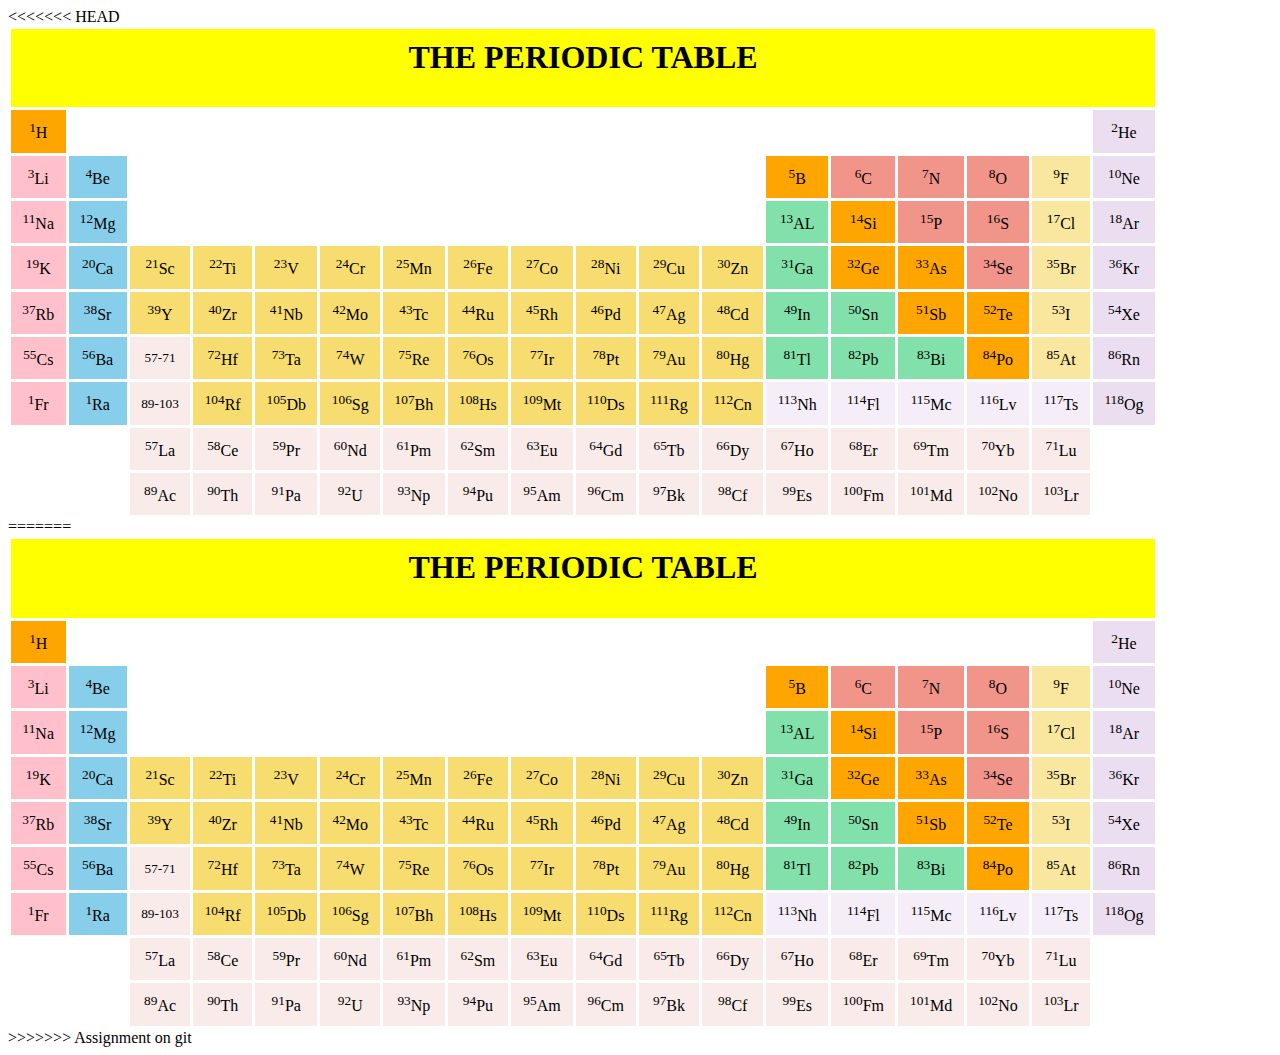
==== assignement1/assignement1.html @ 104ad499 "Assignment on git" ====
<<<<<<< HEAD
<!DOCTYPE html>
<html lang="en">
<head>
    <meta charset="UTF-8">
    <meta name="viewport" content="width=device-width, initial-scale=1.0">
    <title>Periodic Table</title>
</head>
<body>
<table width="1150" cellpadding="10" cellspacing="3">
    <tr>
        <th colspan="18" bgcolor="yellow"><h1> THE PERIODIC TABLE</h1></th>
    </tr>
    <tr>
        <td align="center" bgcolor="orange"><sup>1</sup>H</td>
        <td colspan="16"></td>
        <td align="center" bgcolor=#EBDEF0><sup>2</sup>He</td>       
    </tr>
    <tr>
        <td align="center" bgcolor="pink"><sup>3</sup>Li</td>
        <td align="center" bgcolor="skyblue"><sup>4</sup>Be</td>
        <td colspan="10"></td>
        <td align="center" bgcolor="orange  "><sup>5</sup>B</td>
        <td align="center" bgcolor="#F1948A " ><sup>6</sup>C</td>
        <td align="center" bgcolor="#F1948A "><sup>7</sup>N</td>
        <td align="center" bgcolor="#F1948A "><sup>8</sup>O</td>
        <td align="center" bgcolor="#F9E79F " ><sup>9</sup>F</td>
        <td align="center" bgcolor=#EBDEF0><sup>10</sup>Ne</td>       
    </tr>
    <tr>
        <td align="center" bgcolor="pink"><sup>11</sup>Na</td>
        <td align="center" bgcolor="skyblue"><sup>12</sup>Mg</td>
        <td colspan="10"></td>
        <td align="center" bgcolor="#82E0AA "><sup>13</sup>AL</td>
        <td align="center" bgcolor="orange  "><sup>14</sup>Si</td>
        <td align="center" bgcolor="#F1948A "><sup>15</sup>P</td>
        <td align="center" bgcolor="#F1948A "><sup>16</sup>S</td>
        <td align="center"bgcolor="#F9E79F "><sup>17</sup>Cl</td>
        <td align="center" bgcolor=#EBDEF0><sup>18</sup>Ar</td>                
    </tr>
    <tr>
        <td align="center" bgcolor="pink"><sup>19</sup>K</td>
        <td align="center" bgcolor="skyblue"><sup>20</sup>Ca</td>
        <td align="center" bgcolor="#F7DC6F "><sup>21</sup>Sc</td>
        <td align="center" bgcolor="#F7DC6F "><sup>22</sup>Ti</td>
        <td align="center" bgcolor="#F7DC6F "><sup>23</sup>V</td>
        <td align="center" bgcolor="#F7DC6F "><sup>24</sup>Cr</td>
        <td align="center" bgcolor="#F7DC6F "><sup>25</sup>Mn</td>
        <td align="center" bgcolor="#F7DC6F "><sup>26</sup>Fe</td>
        <td align="center" bgcolor="#F7DC6F "><sup>27</sup>Co</td>
        <td align="center" bgcolor="#F7DC6F "><sup>28</sup>Ni</td>
        <td align="center" bgcolor="#F7DC6F "><sup>29</sup>Cu</td>
        <td align="center" bgcolor="#F7DC6F "><sup>30</sup>Zn</td>
        <td align="center"  bgcolor="#82E0AA "><sup>31</sup>Ga</td>
        <td align="center"bgcolor="orange  " ><sup>32</sup>Ge</td>
        <td align="center" bgcolor="orange  "><sup>33</sup>As</td>
        <td align="center" bgcolor="#F1948A "><sup>34</sup>Se</td>
        <td align="center" bgcolor="#F9E79F "><sup>35</sup>Br</td>
        <td align="center" bgcolor=#EBDEF0><sup>36</sup>Kr</td>
    </tr>
    <tr>
        <td align="center" bgcolor="pink"><sup>37</sup>Rb</td>
        <td align="center" bgcolor="skyblue"><sup>38</sup>Sr</td>
        <td align="center" bgcolor="#F7DC6F "><sup>39</sup>Y</td>
        <td align="center" bgcolor="#F7DC6F "><sup>40</sup>Zr</td>
        <td align="center" bgcolor="#F7DC6F "><sup>41</sup>Nb</td>
        <td align="center" bgcolor="#F7DC6F "><sup>42</sup>Mo</td>
        <td align="center" bgcolor="#F7DC6F "><sup>43</sup>Tc</td>
        <td align="center" bgcolor="#F7DC6F "><sup>44</sup>Ru</td>
        <td align="center" bgcolor="#F7DC6F "><sup>45</sup>Rh</td>
        <td align="center" bgcolor="#F7DC6F "><sup>46</sup>Pd</td>
        <td align="center" bgcolor="#F7DC6F "><sup>47</sup>Ag</td>
        <td align="center" bgcolor="#F7DC6F "><sup>48</sup>Cd</td>
        <td align="center"  bgcolor="#82E0AA "><sup>49</sup>In</td>
        <td align="center"  bgcolor="#82E0AA "><sup>50</sup>Sn</td>
        <td align="center"bgcolor="orange  "><sup>51</sup>Sb</td>
        <td align="center" bgcolor="orange  "><sup>52</sup>Te</td>
        <td align="center" bgcolor="#F9E79F "><sup>53</sup>I</td>
        <td align="center" bgcolor=#EBDEF0><sup>54</sup>Xe</td>
    </tr>
    <tr>
        <td align="center" bgcolor="pink"><sup>55</sup>Cs</td>
        <td align="center" bgcolor="skyblue"><sup>56</sup>Ba</td>
        <td align="center" bgcolor="#F9EBEA  "><sup>57-71</sup></td>
        <td align="center" bgcolor="#F7DC6F "><sup>72</sup>Hf</td>
        <td align="center" bgcolor="#F7DC6F "><sup>73</sup>Ta</td>
        <td align="center" bgcolor="#F7DC6F "><sup>74</sup>W</td>
        <td align="center" bgcolor="#F7DC6F "><sup>75</sup>Re</td>
        <td align="center" bgcolor="#F7DC6F "><sup>76</sup>Os</td>
        <td align="center" bgcolor="#F7DC6F "><sup>77</sup>Ir</td>
        <td align="center" bgcolor="#F7DC6F "><sup>78</sup>Pt</td>
        <td align="center" bgcolor="#F7DC6F "><sup>79</sup>Au</td>
        <td align="center" bgcolor="#F7DC6F "><sup>80</sup>Hg</td>
        <td align="center"  bgcolor="#82E0AA "><sup>81</sup>Tl</td>
        <td align="center"  bgcolor="#82E0AA "><sup>82</sup>Pb</td>
        <td align="center"  bgcolor="#82E0AA "><sup>83</sup>Bi</td>
        <td align="center" bgcolor="orange  "><sup>84</sup>Po</td>
        <td align="center" bgcolor="#F9E79F "><sup>85</sup>At</td>
        <td align="center" bgcolor=#EBDEF0><sup>86</sup>Rn</td>
    </tr>
    <tr>
        <td align="center" bgcolor="pink"><sup>1</sup>Fr</td>
        <td align="center" bgcolor="skyblue"><sup>1</sup>Ra</td>
        <td align="center" bgcolor="#F9EBEA  "><sup>89-103</sup></td>
        <td align="center" bgcolor="#F7DC6F "><sup>104</sup>Rf</td>
        <td align="center" bgcolor="#F7DC6F "><sup>105</sup>Db</td>
        <td align="center" bgcolor="#F7DC6F "><sup>106</sup>Sg</td>
        <td align="center" bgcolor="#F7DC6F "><sup>107</sup>Bh</td>
        <td align="center" bgcolor="#F7DC6F "><sup>108</sup>Hs</td>
        <td align="center" bgcolor="#F7DC6F "><sup>109</sup>Mt</td>
        <td align="center" bgcolor="#F7DC6F "><sup>110</sup>Ds</td>
        <td align="center" bgcolor="#F7DC6F "><sup>111</sup>Rg</td>
        <td align="center" bgcolor="#F7DC6F "><sup>112</sup>Cn</td>
        <td align="center" bgcolor="#F5EEF8 "><sup>113</sup>Nh</td>
        <td align="center"  bgcolor="#F5EEF8 "><sup>114</sup>Fl</td>
        <td align="center"  bgcolor="#F5EEF8 "><sup>115</sup>Mc</td>
        <td align="center"  bgcolor="#F5EEF8 "><sup>116</sup>Lv</td>
        <td align="center"  bgcolor="#F5EEF8 "><sup>117</sup>Ts</td>
        <td align="center" bgcolor=#EBDEF0><sup>118</sup>Og</td>
    </tr>
    <tr>
        <td rowspan="2"></td>
        <td rowspan="2"></td>
        <td align="center" bgcolor="#F9EBEA  "  ><sup>57</sup>La</td>
        <td align="center" bgcolor="#F9EBEA  "><sup>58</sup>Ce</td>
        <td align="center" bgcolor="#F9EBEA  "><sup>59</sup>Pr</td>
        <td align="center" bgcolor="#F9EBEA  "><sup>60</sup>Nd</td>
        <td align="center" bgcolor="#F9EBEA  "><sup>61</sup>Pm</td>
        <td align="center" bgcolor="#F9EBEA  "><sup>62</sup>Sm</td>
        <td align="center" bgcolor="#F9EBEA  "><sup>63</sup>Eu</td>
        <td align="center" bgcolor="#F9EBEA  "><sup>64</sup>Gd</td>
        <td align="center" bgcolor="#F9EBEA  "><sup>65</sup>Tb</td>
        <td align="center"bgcolor="#F9EBEA  "><sup>66</sup>Dy</td>
        <td align="center" bgcolor="#F9EBEA  "><sup>67</sup>Ho</td>
        <td align="center" bgcolor="#F9EBEA  "><sup>68</sup>Er</td>
        <td align="center" bgcolor="#F9EBEA  "><sup>69</sup>Tm</td>
        <td align="center" bgcolor="#F9EBEA  "><sup>70</sup>Yb</td>
        <td align="center" bgcolor="#F9EBEA  "><sup>71</sup>Lu</td>
        <td rowspan="2"></td>
      
    </tr>
    <tr>
        <td align="center" bgcolor="#F9EBEA  "><sup>89</sup>Ac</td>
        <td align="center" bgcolor="#F9EBEA  "><sup>90</sup>Th</td>
        <td align="center" bgcolor="#F9EBEA  "><sup>91</sup>Pa</td>
        <td align="center" bgcolor="#F9EBEA  "><sup>92</sup>U</td>
        <td align="center" bgcolor="#F9EBEA  "><sup>93</sup>Np</td>
        <td align="center" bgcolor="#F9EBEA  "><sup>94</sup>Pu</td>
        <td align="center" bgcolor="#F9EBEA  "><sup>95</sup>Am</td>
        <td align="center" bgcolor="#F9EBEA  "><sup>96</sup>Cm</td>
        <td align="center" bgcolor="#F9EBEA  "><sup>97</sup>Bk</td>
        <td align="center" bgcolor="#F9EBEA  "><sup>98</sup>Cf</td>
        <td align="center" bgcolor="#F9EBEA  "><sup>99</sup>Es</td>
        <td align="center" bgcolor="#F9EBEA  "><sup>100</sup>Fm</td>
        <td align="center" bgcolor="#F9EBEA  "><sup>101</sup>Md</td>
        <td align="center" bgcolor="#F9EBEA  "><sup>102</sup>No</td>
        <td align="center" bgcolor="#F9EBEA  "><sup>103</sup>Lr</td>
        
        
        
    </tr>
</table>
</body>
=======
<!DOCTYPE html>
<html lang="en">
<head>
    <meta charset="UTF-8">
    <meta name="viewport" content="width=device-width, initial-scale=1.0">
    <title>Periodic Table</title>
</head>
<body>
<table width="1150" cellpadding="10" cellspacing="3">
    <tr>
        <th colspan="18" bgcolor="yellow"><h1> THE PERIODIC TABLE</h1></th>
    </tr>
    <tr>
        <td align="center" bgcolor="orange"><sup>1</sup>H</td>
        <td colspan="16"></td>
        <td align="center" bgcolor=#EBDEF0><sup>2</sup>He</td>       
    </tr>
    <tr>
        <td align="center" bgcolor="pink"><sup>3</sup>Li</td>
        <td align="center" bgcolor="skyblue"><sup>4</sup>Be</td>
        <td colspan="10"></td>
        <td align="center" bgcolor="orange  "><sup>5</sup>B</td>
        <td align="center" bgcolor="#F1948A " ><sup>6</sup>C</td>
        <td align="center" bgcolor="#F1948A "><sup>7</sup>N</td>
        <td align="center" bgcolor="#F1948A "><sup>8</sup>O</td>
        <td align="center" bgcolor="#F9E79F " ><sup>9</sup>F</td>
        <td align="center" bgcolor=#EBDEF0><sup>10</sup>Ne</td>       
    </tr>
    <tr>
        <td align="center" bgcolor="pink"><sup>11</sup>Na</td>
        <td align="center" bgcolor="skyblue"><sup>12</sup>Mg</td>
        <td colspan="10"></td>
        <td align="center" bgcolor="#82E0AA "><sup>13</sup>AL</td>
        <td align="center" bgcolor="orange  "><sup>14</sup>Si</td>
        <td align="center" bgcolor="#F1948A "><sup>15</sup>P</td>
        <td align="center" bgcolor="#F1948A "><sup>16</sup>S</td>
        <td align="center"bgcolor="#F9E79F "><sup>17</sup>Cl</td>
        <td align="center" bgcolor=#EBDEF0><sup>18</sup>Ar</td>                
    </tr>
    <tr>
        <td align="center" bgcolor="pink"><sup>19</sup>K</td>
        <td align="center" bgcolor="skyblue"><sup>20</sup>Ca</td>
        <td align="center" bgcolor="#F7DC6F "><sup>21</sup>Sc</td>
        <td align="center" bgcolor="#F7DC6F "><sup>22</sup>Ti</td>
        <td align="center" bgcolor="#F7DC6F "><sup>23</sup>V</td>
        <td align="center" bgcolor="#F7DC6F "><sup>24</sup>Cr</td>
        <td align="center" bgcolor="#F7DC6F "><sup>25</sup>Mn</td>
        <td align="center" bgcolor="#F7DC6F "><sup>26</sup>Fe</td>
        <td align="center" bgcolor="#F7DC6F "><sup>27</sup>Co</td>
        <td align="center" bgcolor="#F7DC6F "><sup>28</sup>Ni</td>
        <td align="center" bgcolor="#F7DC6F "><sup>29</sup>Cu</td>
        <td align="center" bgcolor="#F7DC6F "><sup>30</sup>Zn</td>
        <td align="center"  bgcolor="#82E0AA "><sup>31</sup>Ga</td>
        <td align="center"bgcolor="orange  " ><sup>32</sup>Ge</td>
        <td align="center" bgcolor="orange  "><sup>33</sup>As</td>
        <td align="center" bgcolor="#F1948A "><sup>34</sup>Se</td>
        <td align="center" bgcolor="#F9E79F "><sup>35</sup>Br</td>
        <td align="center" bgcolor=#EBDEF0><sup>36</sup>Kr</td>
    </tr>
    <tr>
        <td align="center" bgcolor="pink"><sup>37</sup>Rb</td>
        <td align="center" bgcolor="skyblue"><sup>38</sup>Sr</td>
        <td align="center" bgcolor="#F7DC6F "><sup>39</sup>Y</td>
        <td align="center" bgcolor="#F7DC6F "><sup>40</sup>Zr</td>
        <td align="center" bgcolor="#F7DC6F "><sup>41</sup>Nb</td>
        <td align="center" bgcolor="#F7DC6F "><sup>42</sup>Mo</td>
        <td align="center" bgcolor="#F7DC6F "><sup>43</sup>Tc</td>
        <td align="center" bgcolor="#F7DC6F "><sup>44</sup>Ru</td>
        <td align="center" bgcolor="#F7DC6F "><sup>45</sup>Rh</td>
        <td align="center" bgcolor="#F7DC6F "><sup>46</sup>Pd</td>
        <td align="center" bgcolor="#F7DC6F "><sup>47</sup>Ag</td>
        <td align="center" bgcolor="#F7DC6F "><sup>48</sup>Cd</td>
        <td align="center"  bgcolor="#82E0AA "><sup>49</sup>In</td>
        <td align="center"  bgcolor="#82E0AA "><sup>50</sup>Sn</td>
        <td align="center"bgcolor="orange  "><sup>51</sup>Sb</td>
        <td align="center" bgcolor="orange  "><sup>52</sup>Te</td>
        <td align="center" bgcolor="#F9E79F "><sup>53</sup>I</td>
        <td align="center" bgcolor=#EBDEF0><sup>54</sup>Xe</td>
    </tr>
    <tr>
        <td align="center" bgcolor="pink"><sup>55</sup>Cs</td>
        <td align="center" bgcolor="skyblue"><sup>56</sup>Ba</td>
        <td align="center" bgcolor="#F9EBEA  "><sup>57-71</sup></td>
        <td align="center" bgcolor="#F7DC6F "><sup>72</sup>Hf</td>
        <td align="center" bgcolor="#F7DC6F "><sup>73</sup>Ta</td>
        <td align="center" bgcolor="#F7DC6F "><sup>74</sup>W</td>
        <td align="center" bgcolor="#F7DC6F "><sup>75</sup>Re</td>
        <td align="center" bgcolor="#F7DC6F "><sup>76</sup>Os</td>
        <td align="center" bgcolor="#F7DC6F "><sup>77</sup>Ir</td>
        <td align="center" bgcolor="#F7DC6F "><sup>78</sup>Pt</td>
        <td align="center" bgcolor="#F7DC6F "><sup>79</sup>Au</td>
        <td align="center" bgcolor="#F7DC6F "><sup>80</sup>Hg</td>
        <td align="center"  bgcolor="#82E0AA "><sup>81</sup>Tl</td>
        <td align="center"  bgcolor="#82E0AA "><sup>82</sup>Pb</td>
        <td align="center"  bgcolor="#82E0AA "><sup>83</sup>Bi</td>
        <td align="center" bgcolor="orange  "><sup>84</sup>Po</td>
        <td align="center" bgcolor="#F9E79F "><sup>85</sup>At</td>
        <td align="center" bgcolor=#EBDEF0><sup>86</sup>Rn</td>
    </tr>
    <tr>
        <td align="center" bgcolor="pink"><sup>1</sup>Fr</td>
        <td align="center" bgcolor="skyblue"><sup>1</sup>Ra</td>
        <td align="center" bgcolor="#F9EBEA  "><sup>89-103</sup></td>
        <td align="center" bgcolor="#F7DC6F "><sup>104</sup>Rf</td>
        <td align="center" bgcolor="#F7DC6F "><sup>105</sup>Db</td>
        <td align="center" bgcolor="#F7DC6F "><sup>106</sup>Sg</td>
        <td align="center" bgcolor="#F7DC6F "><sup>107</sup>Bh</td>
        <td align="center" bgcolor="#F7DC6F "><sup>108</sup>Hs</td>
        <td align="center" bgcolor="#F7DC6F "><sup>109</sup>Mt</td>
        <td align="center" bgcolor="#F7DC6F "><sup>110</sup>Ds</td>
        <td align="center" bgcolor="#F7DC6F "><sup>111</sup>Rg</td>
        <td align="center" bgcolor="#F7DC6F "><sup>112</sup>Cn</td>
        <td align="center" bgcolor="#F5EEF8 "><sup>113</sup>Nh</td>
        <td align="center"  bgcolor="#F5EEF8 "><sup>114</sup>Fl</td>
        <td align="center"  bgcolor="#F5EEF8 "><sup>115</sup>Mc</td>
        <td align="center"  bgcolor="#F5EEF8 "><sup>116</sup>Lv</td>
        <td align="center"  bgcolor="#F5EEF8 "><sup>117</sup>Ts</td>
        <td align="center" bgcolor=#EBDEF0><sup>118</sup>Og</td>
    </tr>
    <tr>
        <td rowspan="2"></td>
        <td rowspan="2"></td>
        <td align="center" bgcolor="#F9EBEA  "  ><sup>57</sup>La</td>
        <td align="center" bgcolor="#F9EBEA  "><sup>58</sup>Ce</td>
        <td align="center" bgcolor="#F9EBEA  "><sup>59</sup>Pr</td>
        <td align="center" bgcolor="#F9EBEA  "><sup>60</sup>Nd</td>
        <td align="center" bgcolor="#F9EBEA  "><sup>61</sup>Pm</td>
        <td align="center" bgcolor="#F9EBEA  "><sup>62</sup>Sm</td>
        <td align="center" bgcolor="#F9EBEA  "><sup>63</sup>Eu</td>
        <td align="center" bgcolor="#F9EBEA  "><sup>64</sup>Gd</td>
        <td align="center" bgcolor="#F9EBEA  "><sup>65</sup>Tb</td>
        <td align="center"bgcolor="#F9EBEA  "><sup>66</sup>Dy</td>
        <td align="center" bgcolor="#F9EBEA  "><sup>67</sup>Ho</td>
        <td align="center" bgcolor="#F9EBEA  "><sup>68</sup>Er</td>
        <td align="center" bgcolor="#F9EBEA  "><sup>69</sup>Tm</td>
        <td align="center" bgcolor="#F9EBEA  "><sup>70</sup>Yb</td>
        <td align="center" bgcolor="#F9EBEA  "><sup>71</sup>Lu</td>
        <td rowspan="2"></td>
      
    </tr>
    <tr>
        <td align="center" bgcolor="#F9EBEA  "><sup>89</sup>Ac</td>
        <td align="center" bgcolor="#F9EBEA  "><sup>90</sup>Th</td>
        <td align="center" bgcolor="#F9EBEA  "><sup>91</sup>Pa</td>
        <td align="center" bgcolor="#F9EBEA  "><sup>92</sup>U</td>
        <td align="center" bgcolor="#F9EBEA  "><sup>93</sup>Np</td>
        <td align="center" bgcolor="#F9EBEA  "><sup>94</sup>Pu</td>
        <td align="center" bgcolor="#F9EBEA  "><sup>95</sup>Am</td>
        <td align="center" bgcolor="#F9EBEA  "><sup>96</sup>Cm</td>
        <td align="center" bgcolor="#F9EBEA  "><sup>97</sup>Bk</td>
        <td align="center" bgcolor="#F9EBEA  "><sup>98</sup>Cf</td>
        <td align="center" bgcolor="#F9EBEA  "><sup>99</sup>Es</td>
        <td align="center" bgcolor="#F9EBEA  "><sup>100</sup>Fm</td>
        <td align="center" bgcolor="#F9EBEA  "><sup>101</sup>Md</td>
        <td align="center" bgcolor="#F9EBEA  "><sup>102</sup>No</td>
        <td align="center" bgcolor="#F9EBEA  "><sup>103</sup>Lr</td>
        
        
        
    </tr>
</table>
</body>
>>>>>>> Assignment on git
</html>
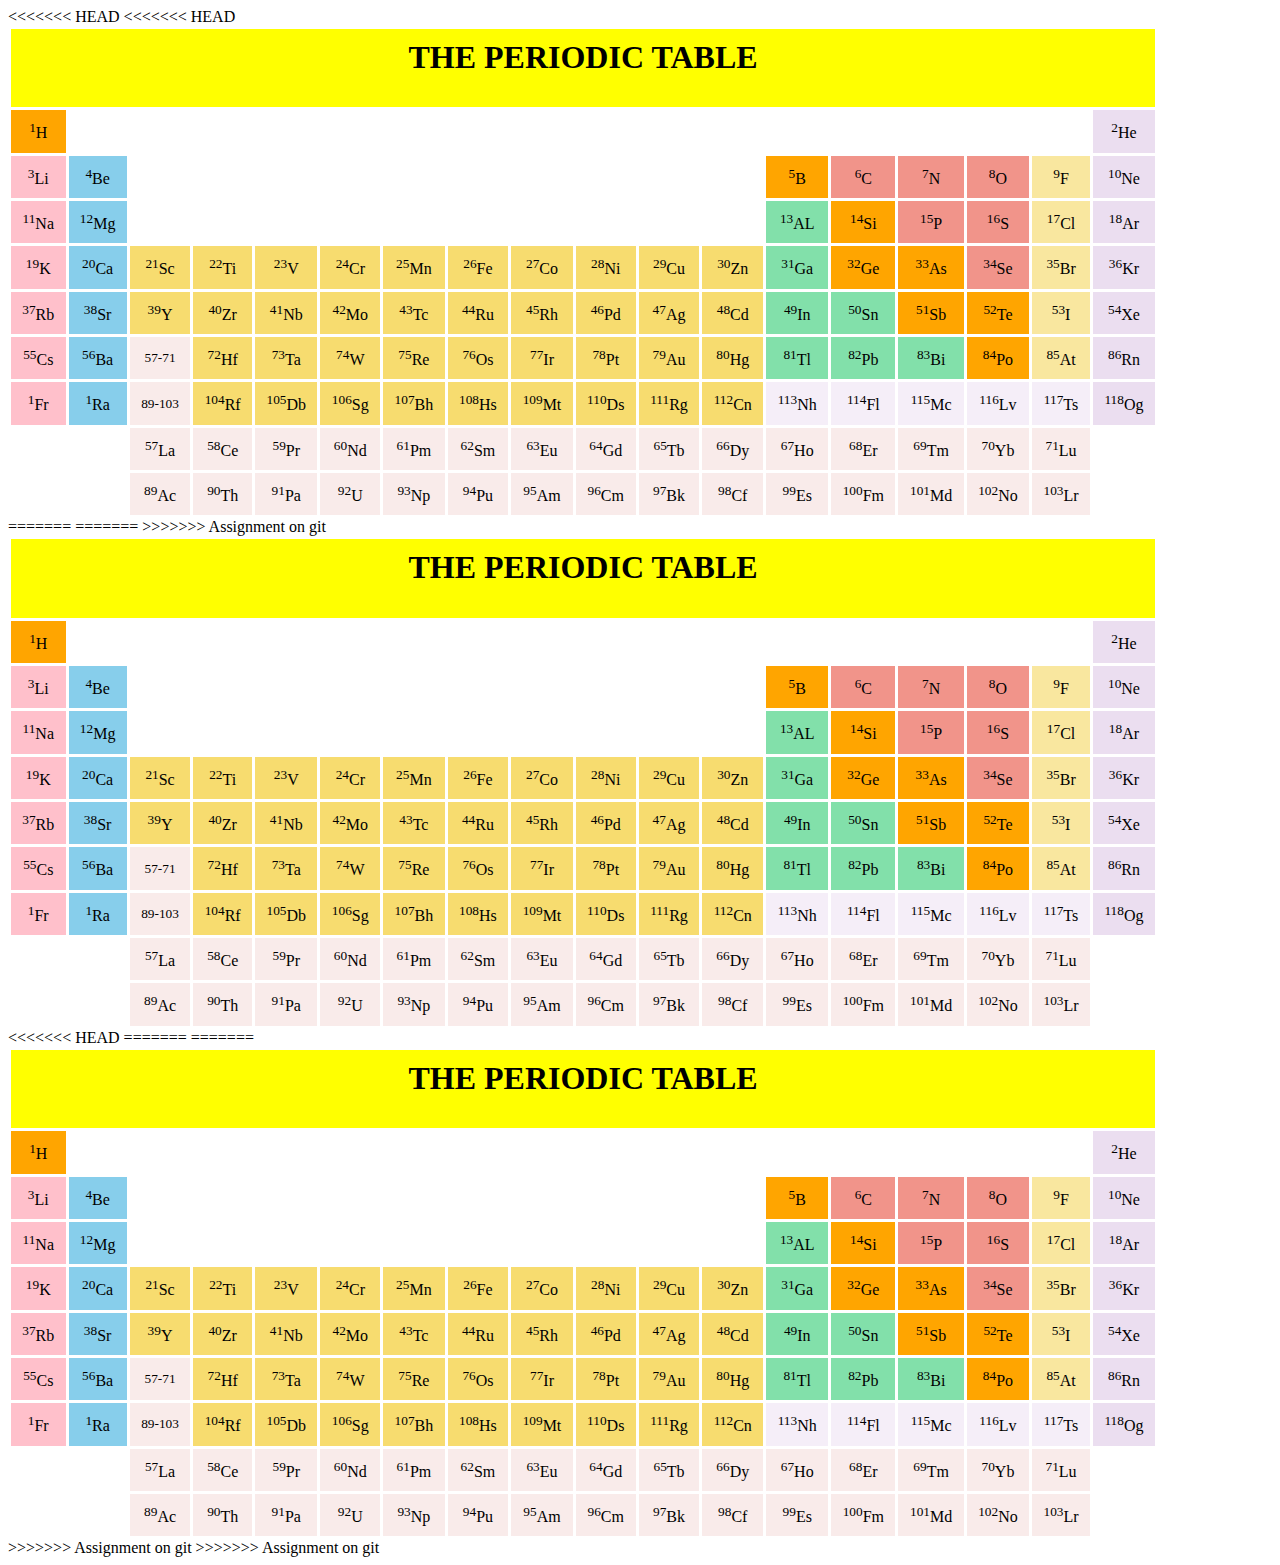
==== commit 97f6bd82: "Assignment on git" ====
--- a/assignement1/assignement1.html
+++ b/assignement1/assignement1.html
@@ -1,3 +1,4 @@
+<<<<<<< HEAD
 <<<<<<< HEAD
 <!DOCTYPE html>
 <html lang="en">
@@ -162,6 +163,8 @@
 </table>
 </body>
 =======
+=======
+>>>>>>> Assignment on git
 <!DOCTYPE html>
 <html lang="en">
 <head>
@@ -324,5 +327,171 @@
     </tr>
 </table>
 </body>
+<<<<<<< HEAD
+=======
+=======
+<!DOCTYPE html>
+<html lang="en">
+<head>
+    <meta charset="UTF-8">
+    <meta name="viewport" content="width=device-width, initial-scale=1.0">
+    <title>Periodic Table</title>
+</head>
+<body>
+<table width="1150" cellpadding="10" cellspacing="3">
+    <tr>
+        <th colspan="18" bgcolor="yellow"><h1> THE PERIODIC TABLE</h1></th>
+    </tr>
+    <tr>
+        <td align="center" bgcolor="orange"><sup>1</sup>H</td>
+        <td colspan="16"></td>
+        <td align="center" bgcolor=#EBDEF0><sup>2</sup>He</td>       
+    </tr>
+    <tr>
+        <td align="center" bgcolor="pink"><sup>3</sup>Li</td>
+        <td align="center" bgcolor="skyblue"><sup>4</sup>Be</td>
+        <td colspan="10"></td>
+        <td align="center" bgcolor="orange  "><sup>5</sup>B</td>
+        <td align="center" bgcolor="#F1948A " ><sup>6</sup>C</td>
+        <td align="center" bgcolor="#F1948A "><sup>7</sup>N</td>
+        <td align="center" bgcolor="#F1948A "><sup>8</sup>O</td>
+        <td align="center" bgcolor="#F9E79F " ><sup>9</sup>F</td>
+        <td align="center" bgcolor=#EBDEF0><sup>10</sup>Ne</td>       
+    </tr>
+    <tr>
+        <td align="center" bgcolor="pink"><sup>11</sup>Na</td>
+        <td align="center" bgcolor="skyblue"><sup>12</sup>Mg</td>
+        <td colspan="10"></td>
+        <td align="center" bgcolor="#82E0AA "><sup>13</sup>AL</td>
+        <td align="center" bgcolor="orange  "><sup>14</sup>Si</td>
+        <td align="center" bgcolor="#F1948A "><sup>15</sup>P</td>
+        <td align="center" bgcolor="#F1948A "><sup>16</sup>S</td>
+        <td align="center"bgcolor="#F9E79F "><sup>17</sup>Cl</td>
+        <td align="center" bgcolor=#EBDEF0><sup>18</sup>Ar</td>                
+    </tr>
+    <tr>
+        <td align="center" bgcolor="pink"><sup>19</sup>K</td>
+        <td align="center" bgcolor="skyblue"><sup>20</sup>Ca</td>
+        <td align="center" bgcolor="#F7DC6F "><sup>21</sup>Sc</td>
+        <td align="center" bgcolor="#F7DC6F "><sup>22</sup>Ti</td>
+        <td align="center" bgcolor="#F7DC6F "><sup>23</sup>V</td>
+        <td align="center" bgcolor="#F7DC6F "><sup>24</sup>Cr</td>
+        <td align="center" bgcolor="#F7DC6F "><sup>25</sup>Mn</td>
+        <td align="center" bgcolor="#F7DC6F "><sup>26</sup>Fe</td>
+        <td align="center" bgcolor="#F7DC6F "><sup>27</sup>Co</td>
+        <td align="center" bgcolor="#F7DC6F "><sup>28</sup>Ni</td>
+        <td align="center" bgcolor="#F7DC6F "><sup>29</sup>Cu</td>
+        <td align="center" bgcolor="#F7DC6F "><sup>30</sup>Zn</td>
+        <td align="center"  bgcolor="#82E0AA "><sup>31</sup>Ga</td>
+        <td align="center"bgcolor="orange  " ><sup>32</sup>Ge</td>
+        <td align="center" bgcolor="orange  "><sup>33</sup>As</td>
+        <td align="center" bgcolor="#F1948A "><sup>34</sup>Se</td>
+        <td align="center" bgcolor="#F9E79F "><sup>35</sup>Br</td>
+        <td align="center" bgcolor=#EBDEF0><sup>36</sup>Kr</td>
+    </tr>
+    <tr>
+        <td align="center" bgcolor="pink"><sup>37</sup>Rb</td>
+        <td align="center" bgcolor="skyblue"><sup>38</sup>Sr</td>
+        <td align="center" bgcolor="#F7DC6F "><sup>39</sup>Y</td>
+        <td align="center" bgcolor="#F7DC6F "><sup>40</sup>Zr</td>
+        <td align="center" bgcolor="#F7DC6F "><sup>41</sup>Nb</td>
+        <td align="center" bgcolor="#F7DC6F "><sup>42</sup>Mo</td>
+        <td align="center" bgcolor="#F7DC6F "><sup>43</sup>Tc</td>
+        <td align="center" bgcolor="#F7DC6F "><sup>44</sup>Ru</td>
+        <td align="center" bgcolor="#F7DC6F "><sup>45</sup>Rh</td>
+        <td align="center" bgcolor="#F7DC6F "><sup>46</sup>Pd</td>
+        <td align="center" bgcolor="#F7DC6F "><sup>47</sup>Ag</td>
+        <td align="center" bgcolor="#F7DC6F "><sup>48</sup>Cd</td>
+        <td align="center"  bgcolor="#82E0AA "><sup>49</sup>In</td>
+        <td align="center"  bgcolor="#82E0AA "><sup>50</sup>Sn</td>
+        <td align="center"bgcolor="orange  "><sup>51</sup>Sb</td>
+        <td align="center" bgcolor="orange  "><sup>52</sup>Te</td>
+        <td align="center" bgcolor="#F9E79F "><sup>53</sup>I</td>
+        <td align="center" bgcolor=#EBDEF0><sup>54</sup>Xe</td>
+    </tr>
+    <tr>
+        <td align="center" bgcolor="pink"><sup>55</sup>Cs</td>
+        <td align="center" bgcolor="skyblue"><sup>56</sup>Ba</td>
+        <td align="center" bgcolor="#F9EBEA  "><sup>57-71</sup></td>
+        <td align="center" bgcolor="#F7DC6F "><sup>72</sup>Hf</td>
+        <td align="center" bgcolor="#F7DC6F "><sup>73</sup>Ta</td>
+        <td align="center" bgcolor="#F7DC6F "><sup>74</sup>W</td>
+        <td align="center" bgcolor="#F7DC6F "><sup>75</sup>Re</td>
+        <td align="center" bgcolor="#F7DC6F "><sup>76</sup>Os</td>
+        <td align="center" bgcolor="#F7DC6F "><sup>77</sup>Ir</td>
+        <td align="center" bgcolor="#F7DC6F "><sup>78</sup>Pt</td>
+        <td align="center" bgcolor="#F7DC6F "><sup>79</sup>Au</td>
+        <td align="center" bgcolor="#F7DC6F "><sup>80</sup>Hg</td>
+        <td align="center"  bgcolor="#82E0AA "><sup>81</sup>Tl</td>
+        <td align="center"  bgcolor="#82E0AA "><sup>82</sup>Pb</td>
+        <td align="center"  bgcolor="#82E0AA "><sup>83</sup>Bi</td>
+        <td align="center" bgcolor="orange  "><sup>84</sup>Po</td>
+        <td align="center" bgcolor="#F9E79F "><sup>85</sup>At</td>
+        <td align="center" bgcolor=#EBDEF0><sup>86</sup>Rn</td>
+    </tr>
+    <tr>
+        <td align="center" bgcolor="pink"><sup>1</sup>Fr</td>
+        <td align="center" bgcolor="skyblue"><sup>1</sup>Ra</td>
+        <td align="center" bgcolor="#F9EBEA  "><sup>89-103</sup></td>
+        <td align="center" bgcolor="#F7DC6F "><sup>104</sup>Rf</td>
+        <td align="center" bgcolor="#F7DC6F "><sup>105</sup>Db</td>
+        <td align="center" bgcolor="#F7DC6F "><sup>106</sup>Sg</td>
+        <td align="center" bgcolor="#F7DC6F "><sup>107</sup>Bh</td>
+        <td align="center" bgcolor="#F7DC6F "><sup>108</sup>Hs</td>
+        <td align="center" bgcolor="#F7DC6F "><sup>109</sup>Mt</td>
+        <td align="center" bgcolor="#F7DC6F "><sup>110</sup>Ds</td>
+        <td align="center" bgcolor="#F7DC6F "><sup>111</sup>Rg</td>
+        <td align="center" bgcolor="#F7DC6F "><sup>112</sup>Cn</td>
+        <td align="center" bgcolor="#F5EEF8 "><sup>113</sup>Nh</td>
+        <td align="center"  bgcolor="#F5EEF8 "><sup>114</sup>Fl</td>
+        <td align="center"  bgcolor="#F5EEF8 "><sup>115</sup>Mc</td>
+        <td align="center"  bgcolor="#F5EEF8 "><sup>116</sup>Lv</td>
+        <td align="center"  bgcolor="#F5EEF8 "><sup>117</sup>Ts</td>
+        <td align="center" bgcolor=#EBDEF0><sup>118</sup>Og</td>
+    </tr>
+    <tr>
+        <td rowspan="2"></td>
+        <td rowspan="2"></td>
+        <td align="center" bgcolor="#F9EBEA  "  ><sup>57</sup>La</td>
+        <td align="center" bgcolor="#F9EBEA  "><sup>58</sup>Ce</td>
+        <td align="center" bgcolor="#F9EBEA  "><sup>59</sup>Pr</td>
+        <td align="center" bgcolor="#F9EBEA  "><sup>60</sup>Nd</td>
+        <td align="center" bgcolor="#F9EBEA  "><sup>61</sup>Pm</td>
+        <td align="center" bgcolor="#F9EBEA  "><sup>62</sup>Sm</td>
+        <td align="center" bgcolor="#F9EBEA  "><sup>63</sup>Eu</td>
+        <td align="center" bgcolor="#F9EBEA  "><sup>64</sup>Gd</td>
+        <td align="center" bgcolor="#F9EBEA  "><sup>65</sup>Tb</td>
+        <td align="center"bgcolor="#F9EBEA  "><sup>66</sup>Dy</td>
+        <td align="center" bgcolor="#F9EBEA  "><sup>67</sup>Ho</td>
+        <td align="center" bgcolor="#F9EBEA  "><sup>68</sup>Er</td>
+        <td align="center" bgcolor="#F9EBEA  "><sup>69</sup>Tm</td>
+        <td align="center" bgcolor="#F9EBEA  "><sup>70</sup>Yb</td>
+        <td align="center" bgcolor="#F9EBEA  "><sup>71</sup>Lu</td>
+        <td rowspan="2"></td>
+      
+    </tr>
+    <tr>
+        <td align="center" bgcolor="#F9EBEA  "><sup>89</sup>Ac</td>
+        <td align="center" bgcolor="#F9EBEA  "><sup>90</sup>Th</td>
+        <td align="center" bgcolor="#F9EBEA  "><sup>91</sup>Pa</td>
+        <td align="center" bgcolor="#F9EBEA  "><sup>92</sup>U</td>
+        <td align="center" bgcolor="#F9EBEA  "><sup>93</sup>Np</td>
+        <td align="center" bgcolor="#F9EBEA  "><sup>94</sup>Pu</td>
+        <td align="center" bgcolor="#F9EBEA  "><sup>95</sup>Am</td>
+        <td align="center" bgcolor="#F9EBEA  "><sup>96</sup>Cm</td>
+        <td align="center" bgcolor="#F9EBEA  "><sup>97</sup>Bk</td>
+        <td align="center" bgcolor="#F9EBEA  "><sup>98</sup>Cf</td>
+        <td align="center" bgcolor="#F9EBEA  "><sup>99</sup>Es</td>
+        <td align="center" bgcolor="#F9EBEA  "><sup>100</sup>Fm</td>
+        <td align="center" bgcolor="#F9EBEA  "><sup>101</sup>Md</td>
+        <td align="center" bgcolor="#F9EBEA  "><sup>102</sup>No</td>
+        <td align="center" bgcolor="#F9EBEA  "><sup>103</sup>Lr</td>
+        
+        
+        
+    </tr>
+</table>
+</body>
+>>>>>>> Assignment on git
 >>>>>>> Assignment on git
 </html>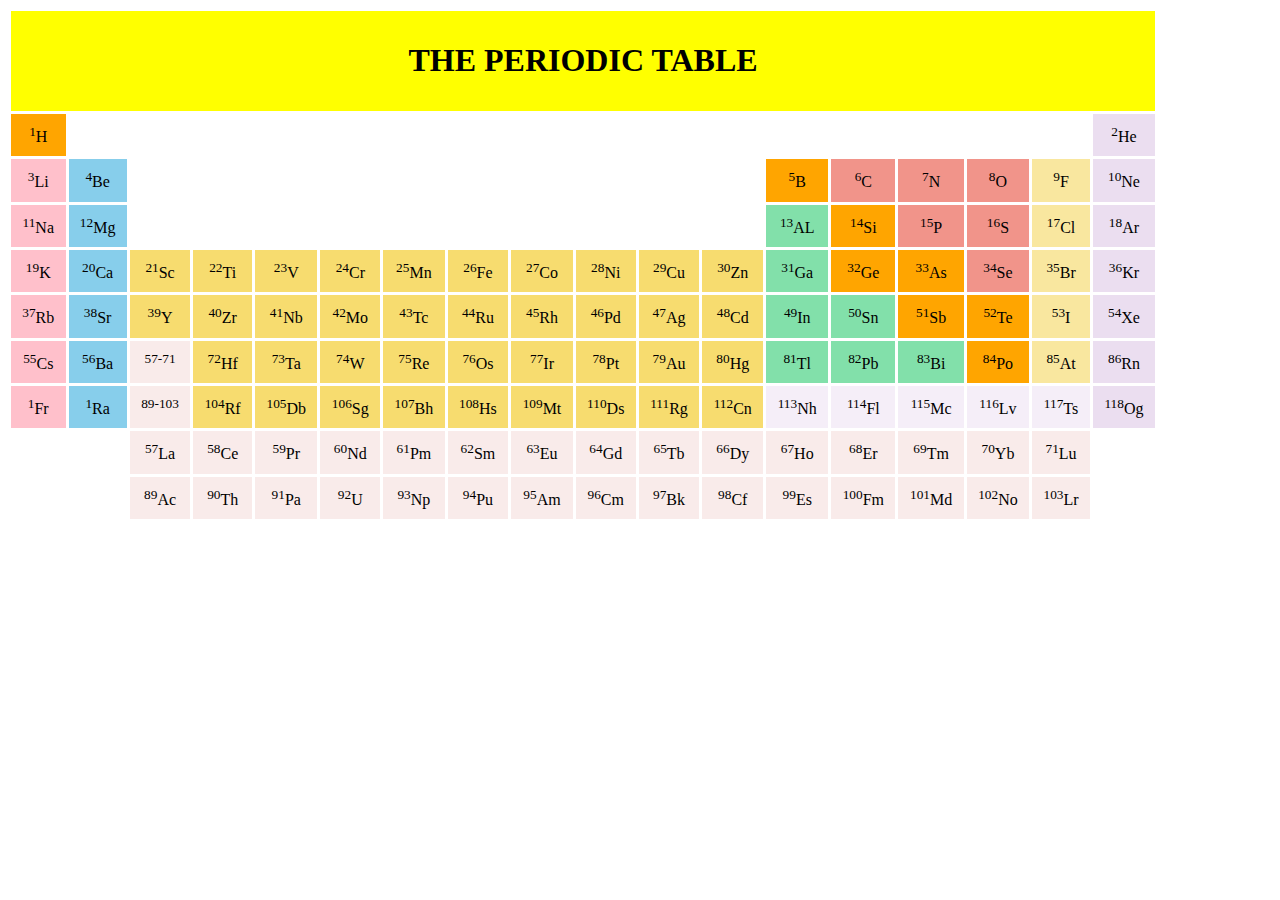
==== commit 84bc9d02: "Add files via upload" ====
--- a/assignement1/assignement1.html
+++ b/assignement1/assignement1.html
@@ -1,5 +1,3 @@
-<<<<<<< HEAD
-<<<<<<< HEAD
 <!DOCTYPE html>
 <html lang="en">
 <head>
@@ -162,336 +160,4 @@
     </tr>
 </table>
 </body>
-=======
-=======
->>>>>>> Assignment on git
-<!DOCTYPE html>
-<html lang="en">
-<head>
-    <meta charset="UTF-8">
-    <meta name="viewport" content="width=device-width, initial-scale=1.0">
-    <title>Periodic Table</title>
-</head>
-<body>
-<table width="1150" cellpadding="10" cellspacing="3">
-    <tr>
-        <th colspan="18" bgcolor="yellow"><h1> THE PERIODIC TABLE</h1></th>
-    </tr>
-    <tr>
-        <td align="center" bgcolor="orange"><sup>1</sup>H</td>
-        <td colspan="16"></td>
-        <td align="center" bgcolor=#EBDEF0><sup>2</sup>He</td>       
-    </tr>
-    <tr>
-        <td align="center" bgcolor="pink"><sup>3</sup>Li</td>
-        <td align="center" bgcolor="skyblue"><sup>4</sup>Be</td>
-        <td colspan="10"></td>
-        <td align="center" bgcolor="orange  "><sup>5</sup>B</td>
-        <td align="center" bgcolor="#F1948A " ><sup>6</sup>C</td>
-        <td align="center" bgcolor="#F1948A "><sup>7</sup>N</td>
-        <td align="center" bgcolor="#F1948A "><sup>8</sup>O</td>
-        <td align="center" bgcolor="#F9E79F " ><sup>9</sup>F</td>
-        <td align="center" bgcolor=#EBDEF0><sup>10</sup>Ne</td>       
-    </tr>
-    <tr>
-        <td align="center" bgcolor="pink"><sup>11</sup>Na</td>
-        <td align="center" bgcolor="skyblue"><sup>12</sup>Mg</td>
-        <td colspan="10"></td>
-        <td align="center" bgcolor="#82E0AA "><sup>13</sup>AL</td>
-        <td align="center" bgcolor="orange  "><sup>14</sup>Si</td>
-        <td align="center" bgcolor="#F1948A "><sup>15</sup>P</td>
-        <td align="center" bgcolor="#F1948A "><sup>16</sup>S</td>
-        <td align="center"bgcolor="#F9E79F "><sup>17</sup>Cl</td>
-        <td align="center" bgcolor=#EBDEF0><sup>18</sup>Ar</td>                
-    </tr>
-    <tr>
-        <td align="center" bgcolor="pink"><sup>19</sup>K</td>
-        <td align="center" bgcolor="skyblue"><sup>20</sup>Ca</td>
-        <td align="center" bgcolor="#F7DC6F "><sup>21</sup>Sc</td>
-        <td align="center" bgcolor="#F7DC6F "><sup>22</sup>Ti</td>
-        <td align="center" bgcolor="#F7DC6F "><sup>23</sup>V</td>
-        <td align="center" bgcolor="#F7DC6F "><sup>24</sup>Cr</td>
-        <td align="center" bgcolor="#F7DC6F "><sup>25</sup>Mn</td>
-        <td align="center" bgcolor="#F7DC6F "><sup>26</sup>Fe</td>
-        <td align="center" bgcolor="#F7DC6F "><sup>27</sup>Co</td>
-        <td align="center" bgcolor="#F7DC6F "><sup>28</sup>Ni</td>
-        <td align="center" bgcolor="#F7DC6F "><sup>29</sup>Cu</td>
-        <td align="center" bgcolor="#F7DC6F "><sup>30</sup>Zn</td>
-        <td align="center"  bgcolor="#82E0AA "><sup>31</sup>Ga</td>
-        <td align="center"bgcolor="orange  " ><sup>32</sup>Ge</td>
-        <td align="center" bgcolor="orange  "><sup>33</sup>As</td>
-        <td align="center" bgcolor="#F1948A "><sup>34</sup>Se</td>
-        <td align="center" bgcolor="#F9E79F "><sup>35</sup>Br</td>
-        <td align="center" bgcolor=#EBDEF0><sup>36</sup>Kr</td>
-    </tr>
-    <tr>
-        <td align="center" bgcolor="pink"><sup>37</sup>Rb</td>
-        <td align="center" bgcolor="skyblue"><sup>38</sup>Sr</td>
-        <td align="center" bgcolor="#F7DC6F "><sup>39</sup>Y</td>
-        <td align="center" bgcolor="#F7DC6F "><sup>40</sup>Zr</td>
-        <td align="center" bgcolor="#F7DC6F "><sup>41</sup>Nb</td>
-        <td align="center" bgcolor="#F7DC6F "><sup>42</sup>Mo</td>
-        <td align="center" bgcolor="#F7DC6F "><sup>43</sup>Tc</td>
-        <td align="center" bgcolor="#F7DC6F "><sup>44</sup>Ru</td>
-        <td align="center" bgcolor="#F7DC6F "><sup>45</sup>Rh</td>
-        <td align="center" bgcolor="#F7DC6F "><sup>46</sup>Pd</td>
-        <td align="center" bgcolor="#F7DC6F "><sup>47</sup>Ag</td>
-        <td align="center" bgcolor="#F7DC6F "><sup>48</sup>Cd</td>
-        <td align="center"  bgcolor="#82E0AA "><sup>49</sup>In</td>
-        <td align="center"  bgcolor="#82E0AA "><sup>50</sup>Sn</td>
-        <td align="center"bgcolor="orange  "><sup>51</sup>Sb</td>
-        <td align="center" bgcolor="orange  "><sup>52</sup>Te</td>
-        <td align="center" bgcolor="#F9E79F "><sup>53</sup>I</td>
-        <td align="center" bgcolor=#EBDEF0><sup>54</sup>Xe</td>
-    </tr>
-    <tr>
-        <td align="center" bgcolor="pink"><sup>55</sup>Cs</td>
-        <td align="center" bgcolor="skyblue"><sup>56</sup>Ba</td>
-        <td align="center" bgcolor="#F9EBEA  "><sup>57-71</sup></td>
-        <td align="center" bgcolor="#F7DC6F "><sup>72</sup>Hf</td>
-        <td align="center" bgcolor="#F7DC6F "><sup>73</sup>Ta</td>
-        <td align="center" bgcolor="#F7DC6F "><sup>74</sup>W</td>
-        <td align="center" bgcolor="#F7DC6F "><sup>75</sup>Re</td>
-        <td align="center" bgcolor="#F7DC6F "><sup>76</sup>Os</td>
-        <td align="center" bgcolor="#F7DC6F "><sup>77</sup>Ir</td>
-        <td align="center" bgcolor="#F7DC6F "><sup>78</sup>Pt</td>
-        <td align="center" bgcolor="#F7DC6F "><sup>79</sup>Au</td>
-        <td align="center" bgcolor="#F7DC6F "><sup>80</sup>Hg</td>
-        <td align="center"  bgcolor="#82E0AA "><sup>81</sup>Tl</td>
-        <td align="center"  bgcolor="#82E0AA "><sup>82</sup>Pb</td>
-        <td align="center"  bgcolor="#82E0AA "><sup>83</sup>Bi</td>
-        <td align="center" bgcolor="orange  "><sup>84</sup>Po</td>
-        <td align="center" bgcolor="#F9E79F "><sup>85</sup>At</td>
-        <td align="center" bgcolor=#EBDEF0><sup>86</sup>Rn</td>
-    </tr>
-    <tr>
-        <td align="center" bgcolor="pink"><sup>1</sup>Fr</td>
-        <td align="center" bgcolor="skyblue"><sup>1</sup>Ra</td>
-        <td align="center" bgcolor="#F9EBEA  "><sup>89-103</sup></td>
-        <td align="center" bgcolor="#F7DC6F "><sup>104</sup>Rf</td>
-        <td align="center" bgcolor="#F7DC6F "><sup>105</sup>Db</td>
-        <td align="center" bgcolor="#F7DC6F "><sup>106</sup>Sg</td>
-        <td align="center" bgcolor="#F7DC6F "><sup>107</sup>Bh</td>
-        <td align="center" bgcolor="#F7DC6F "><sup>108</sup>Hs</td>
-        <td align="center" bgcolor="#F7DC6F "><sup>109</sup>Mt</td>
-        <td align="center" bgcolor="#F7DC6F "><sup>110</sup>Ds</td>
-        <td align="center" bgcolor="#F7DC6F "><sup>111</sup>Rg</td>
-        <td align="center" bgcolor="#F7DC6F "><sup>112</sup>Cn</td>
-        <td align="center" bgcolor="#F5EEF8 "><sup>113</sup>Nh</td>
-        <td align="center"  bgcolor="#F5EEF8 "><sup>114</sup>Fl</td>
-        <td align="center"  bgcolor="#F5EEF8 "><sup>115</sup>Mc</td>
-        <td align="center"  bgcolor="#F5EEF8 "><sup>116</sup>Lv</td>
-        <td align="center"  bgcolor="#F5EEF8 "><sup>117</sup>Ts</td>
-        <td align="center" bgcolor=#EBDEF0><sup>118</sup>Og</td>
-    </tr>
-    <tr>
-        <td rowspan="2"></td>
-        <td rowspan="2"></td>
-        <td align="center" bgcolor="#F9EBEA  "  ><sup>57</sup>La</td>
-        <td align="center" bgcolor="#F9EBEA  "><sup>58</sup>Ce</td>
-        <td align="center" bgcolor="#F9EBEA  "><sup>59</sup>Pr</td>
-        <td align="center" bgcolor="#F9EBEA  "><sup>60</sup>Nd</td>
-        <td align="center" bgcolor="#F9EBEA  "><sup>61</sup>Pm</td>
-        <td align="center" bgcolor="#F9EBEA  "><sup>62</sup>Sm</td>
-        <td align="center" bgcolor="#F9EBEA  "><sup>63</sup>Eu</td>
-        <td align="center" bgcolor="#F9EBEA  "><sup>64</sup>Gd</td>
-        <td align="center" bgcolor="#F9EBEA  "><sup>65</sup>Tb</td>
-        <td align="center"bgcolor="#F9EBEA  "><sup>66</sup>Dy</td>
-        <td align="center" bgcolor="#F9EBEA  "><sup>67</sup>Ho</td>
-        <td align="center" bgcolor="#F9EBEA  "><sup>68</sup>Er</td>
-        <td align="center" bgcolor="#F9EBEA  "><sup>69</sup>Tm</td>
-        <td align="center" bgcolor="#F9EBEA  "><sup>70</sup>Yb</td>
-        <td align="center" bgcolor="#F9EBEA  "><sup>71</sup>Lu</td>
-        <td rowspan="2"></td>
-      
-    </tr>
-    <tr>
-        <td align="center" bgcolor="#F9EBEA  "><sup>89</sup>Ac</td>
-        <td align="center" bgcolor="#F9EBEA  "><sup>90</sup>Th</td>
-        <td align="center" bgcolor="#F9EBEA  "><sup>91</sup>Pa</td>
-        <td align="center" bgcolor="#F9EBEA  "><sup>92</sup>U</td>
-        <td align="center" bgcolor="#F9EBEA  "><sup>93</sup>Np</td>
-        <td align="center" bgcolor="#F9EBEA  "><sup>94</sup>Pu</td>
-        <td align="center" bgcolor="#F9EBEA  "><sup>95</sup>Am</td>
-        <td align="center" bgcolor="#F9EBEA  "><sup>96</sup>Cm</td>
-        <td align="center" bgcolor="#F9EBEA  "><sup>97</sup>Bk</td>
-        <td align="center" bgcolor="#F9EBEA  "><sup>98</sup>Cf</td>
-        <td align="center" bgcolor="#F9EBEA  "><sup>99</sup>Es</td>
-        <td align="center" bgcolor="#F9EBEA  "><sup>100</sup>Fm</td>
-        <td align="center" bgcolor="#F9EBEA  "><sup>101</sup>Md</td>
-        <td align="center" bgcolor="#F9EBEA  "><sup>102</sup>No</td>
-        <td align="center" bgcolor="#F9EBEA  "><sup>103</sup>Lr</td>
-        
-        
-        
-    </tr>
-</table>
-</body>
-<<<<<<< HEAD
-=======
-=======
-<!DOCTYPE html>
-<html lang="en">
-<head>
-    <meta charset="UTF-8">
-    <meta name="viewport" content="width=device-width, initial-scale=1.0">
-    <title>Periodic Table</title>
-</head>
-<body>
-<table width="1150" cellpadding="10" cellspacing="3">
-    <tr>
-        <th colspan="18" bgcolor="yellow"><h1> THE PERIODIC TABLE</h1></th>
-    </tr>
-    <tr>
-        <td align="center" bgcolor="orange"><sup>1</sup>H</td>
-        <td colspan="16"></td>
-        <td align="center" bgcolor=#EBDEF0><sup>2</sup>He</td>       
-    </tr>
-    <tr>
-        <td align="center" bgcolor="pink"><sup>3</sup>Li</td>
-        <td align="center" bgcolor="skyblue"><sup>4</sup>Be</td>
-        <td colspan="10"></td>
-        <td align="center" bgcolor="orange  "><sup>5</sup>B</td>
-        <td align="center" bgcolor="#F1948A " ><sup>6</sup>C</td>
-        <td align="center" bgcolor="#F1948A "><sup>7</sup>N</td>
-        <td align="center" bgcolor="#F1948A "><sup>8</sup>O</td>
-        <td align="center" bgcolor="#F9E79F " ><sup>9</sup>F</td>
-        <td align="center" bgcolor=#EBDEF0><sup>10</sup>Ne</td>       
-    </tr>
-    <tr>
-        <td align="center" bgcolor="pink"><sup>11</sup>Na</td>
-        <td align="center" bgcolor="skyblue"><sup>12</sup>Mg</td>
-        <td colspan="10"></td>
-        <td align="center" bgcolor="#82E0AA "><sup>13</sup>AL</td>
-        <td align="center" bgcolor="orange  "><sup>14</sup>Si</td>
-        <td align="center" bgcolor="#F1948A "><sup>15</sup>P</td>
-        <td align="center" bgcolor="#F1948A "><sup>16</sup>S</td>
-        <td align="center"bgcolor="#F9E79F "><sup>17</sup>Cl</td>
-        <td align="center" bgcolor=#EBDEF0><sup>18</sup>Ar</td>                
-    </tr>
-    <tr>
-        <td align="center" bgcolor="pink"><sup>19</sup>K</td>
-        <td align="center" bgcolor="skyblue"><sup>20</sup>Ca</td>
-        <td align="center" bgcolor="#F7DC6F "><sup>21</sup>Sc</td>
-        <td align="center" bgcolor="#F7DC6F "><sup>22</sup>Ti</td>
-        <td align="center" bgcolor="#F7DC6F "><sup>23</sup>V</td>
-        <td align="center" bgcolor="#F7DC6F "><sup>24</sup>Cr</td>
-        <td align="center" bgcolor="#F7DC6F "><sup>25</sup>Mn</td>
-        <td align="center" bgcolor="#F7DC6F "><sup>26</sup>Fe</td>
-        <td align="center" bgcolor="#F7DC6F "><sup>27</sup>Co</td>
-        <td align="center" bgcolor="#F7DC6F "><sup>28</sup>Ni</td>
-        <td align="center" bgcolor="#F7DC6F "><sup>29</sup>Cu</td>
-        <td align="center" bgcolor="#F7DC6F "><sup>30</sup>Zn</td>
-        <td align="center"  bgcolor="#82E0AA "><sup>31</sup>Ga</td>
-        <td align="center"bgcolor="orange  " ><sup>32</sup>Ge</td>
-        <td align="center" bgcolor="orange  "><sup>33</sup>As</td>
-        <td align="center" bgcolor="#F1948A "><sup>34</sup>Se</td>
-        <td align="center" bgcolor="#F9E79F "><sup>35</sup>Br</td>
-        <td align="center" bgcolor=#EBDEF0><sup>36</sup>Kr</td>
-    </tr>
-    <tr>
-        <td align="center" bgcolor="pink"><sup>37</sup>Rb</td>
-        <td align="center" bgcolor="skyblue"><sup>38</sup>Sr</td>
-        <td align="center" bgcolor="#F7DC6F "><sup>39</sup>Y</td>
-        <td align="center" bgcolor="#F7DC6F "><sup>40</sup>Zr</td>
-        <td align="center" bgcolor="#F7DC6F "><sup>41</sup>Nb</td>
-        <td align="center" bgcolor="#F7DC6F "><sup>42</sup>Mo</td>
-        <td align="center" bgcolor="#F7DC6F "><sup>43</sup>Tc</td>
-        <td align="center" bgcolor="#F7DC6F "><sup>44</sup>Ru</td>
-        <td align="center" bgcolor="#F7DC6F "><sup>45</sup>Rh</td>
-        <td align="center" bgcolor="#F7DC6F "><sup>46</sup>Pd</td>
-        <td align="center" bgcolor="#F7DC6F "><sup>47</sup>Ag</td>
-        <td align="center" bgcolor="#F7DC6F "><sup>48</sup>Cd</td>
-        <td align="center"  bgcolor="#82E0AA "><sup>49</sup>In</td>
-        <td align="center"  bgcolor="#82E0AA "><sup>50</sup>Sn</td>
-        <td align="center"bgcolor="orange  "><sup>51</sup>Sb</td>
-        <td align="center" bgcolor="orange  "><sup>52</sup>Te</td>
-        <td align="center" bgcolor="#F9E79F "><sup>53</sup>I</td>
-        <td align="center" bgcolor=#EBDEF0><sup>54</sup>Xe</td>
-    </tr>
-    <tr>
-        <td align="center" bgcolor="pink"><sup>55</sup>Cs</td>
-        <td align="center" bgcolor="skyblue"><sup>56</sup>Ba</td>
-        <td align="center" bgcolor="#F9EBEA  "><sup>57-71</sup></td>
-        <td align="center" bgcolor="#F7DC6F "><sup>72</sup>Hf</td>
-        <td align="center" bgcolor="#F7DC6F "><sup>73</sup>Ta</td>
-        <td align="center" bgcolor="#F7DC6F "><sup>74</sup>W</td>
-        <td align="center" bgcolor="#F7DC6F "><sup>75</sup>Re</td>
-        <td align="center" bgcolor="#F7DC6F "><sup>76</sup>Os</td>
-        <td align="center" bgcolor="#F7DC6F "><sup>77</sup>Ir</td>
-        <td align="center" bgcolor="#F7DC6F "><sup>78</sup>Pt</td>
-        <td align="center" bgcolor="#F7DC6F "><sup>79</sup>Au</td>
-        <td align="center" bgcolor="#F7DC6F "><sup>80</sup>Hg</td>
-        <td align="center"  bgcolor="#82E0AA "><sup>81</sup>Tl</td>
-        <td align="center"  bgcolor="#82E0AA "><sup>82</sup>Pb</td>
-        <td align="center"  bgcolor="#82E0AA "><sup>83</sup>Bi</td>
-        <td align="center" bgcolor="orange  "><sup>84</sup>Po</td>
-        <td align="center" bgcolor="#F9E79F "><sup>85</sup>At</td>
-        <td align="center" bgcolor=#EBDEF0><sup>86</sup>Rn</td>
-    </tr>
-    <tr>
-        <td align="center" bgcolor="pink"><sup>1</sup>Fr</td>
-        <td align="center" bgcolor="skyblue"><sup>1</sup>Ra</td>
-        <td align="center" bgcolor="#F9EBEA  "><sup>89-103</sup></td>
-        <td align="center" bgcolor="#F7DC6F "><sup>104</sup>Rf</td>
-        <td align="center" bgcolor="#F7DC6F "><sup>105</sup>Db</td>
-        <td align="center" bgcolor="#F7DC6F "><sup>106</sup>Sg</td>
-        <td align="center" bgcolor="#F7DC6F "><sup>107</sup>Bh</td>
-        <td align="center" bgcolor="#F7DC6F "><sup>108</sup>Hs</td>
-        <td align="center" bgcolor="#F7DC6F "><sup>109</sup>Mt</td>
-        <td align="center" bgcolor="#F7DC6F "><sup>110</sup>Ds</td>
-        <td align="center" bgcolor="#F7DC6F "><sup>111</sup>Rg</td>
-        <td align="center" bgcolor="#F7DC6F "><sup>112</sup>Cn</td>
-        <td align="center" bgcolor="#F5EEF8 "><sup>113</sup>Nh</td>
-        <td align="center"  bgcolor="#F5EEF8 "><sup>114</sup>Fl</td>
-        <td align="center"  bgcolor="#F5EEF8 "><sup>115</sup>Mc</td>
-        <td align="center"  bgcolor="#F5EEF8 "><sup>116</sup>Lv</td>
-        <td align="center"  bgcolor="#F5EEF8 "><sup>117</sup>Ts</td>
-        <td align="center" bgcolor=#EBDEF0><sup>118</sup>Og</td>
-    </tr>
-    <tr>
-        <td rowspan="2"></td>
-        <td rowspan="2"></td>
-        <td align="center" bgcolor="#F9EBEA  "  ><sup>57</sup>La</td>
-        <td align="center" bgcolor="#F9EBEA  "><sup>58</sup>Ce</td>
-        <td align="center" bgcolor="#F9EBEA  "><sup>59</sup>Pr</td>
-        <td align="center" bgcolor="#F9EBEA  "><sup>60</sup>Nd</td>
-        <td align="center" bgcolor="#F9EBEA  "><sup>61</sup>Pm</td>
-        <td align="center" bgcolor="#F9EBEA  "><sup>62</sup>Sm</td>
-        <td align="center" bgcolor="#F9EBEA  "><sup>63</sup>Eu</td>
-        <td align="center" bgcolor="#F9EBEA  "><sup>64</sup>Gd</td>
-        <td align="center" bgcolor="#F9EBEA  "><sup>65</sup>Tb</td>
-        <td align="center"bgcolor="#F9EBEA  "><sup>66</sup>Dy</td>
-        <td align="center" bgcolor="#F9EBEA  "><sup>67</sup>Ho</td>
-        <td align="center" bgcolor="#F9EBEA  "><sup>68</sup>Er</td>
-        <td align="center" bgcolor="#F9EBEA  "><sup>69</sup>Tm</td>
-        <td align="center" bgcolor="#F9EBEA  "><sup>70</sup>Yb</td>
-        <td align="center" bgcolor="#F9EBEA  "><sup>71</sup>Lu</td>
-        <td rowspan="2"></td>
-      
-    </tr>
-    <tr>
-        <td align="center" bgcolor="#F9EBEA  "><sup>89</sup>Ac</td>
-        <td align="center" bgcolor="#F9EBEA  "><sup>90</sup>Th</td>
-        <td align="center" bgcolor="#F9EBEA  "><sup>91</sup>Pa</td>
-        <td align="center" bgcolor="#F9EBEA  "><sup>92</sup>U</td>
-        <td align="center" bgcolor="#F9EBEA  "><sup>93</sup>Np</td>
-        <td align="center" bgcolor="#F9EBEA  "><sup>94</sup>Pu</td>
-        <td align="center" bgcolor="#F9EBEA  "><sup>95</sup>Am</td>
-        <td align="center" bgcolor="#F9EBEA  "><sup>96</sup>Cm</td>
-        <td align="center" bgcolor="#F9EBEA  "><sup>97</sup>Bk</td>
-        <td align="center" bgcolor="#F9EBEA  "><sup>98</sup>Cf</td>
-        <td align="center" bgcolor="#F9EBEA  "><sup>99</sup>Es</td>
-        <td align="center" bgcolor="#F9EBEA  "><sup>100</sup>Fm</td>
-        <td align="center" bgcolor="#F9EBEA  "><sup>101</sup>Md</td>
-        <td align="center" bgcolor="#F9EBEA  "><sup>102</sup>No</td>
-        <td align="center" bgcolor="#F9EBEA  "><sup>103</sup>Lr</td>
-        
-        
-        
-    </tr>
-</table>
-</body>
->>>>>>> Assignment on git
->>>>>>> Assignment on git
 </html>